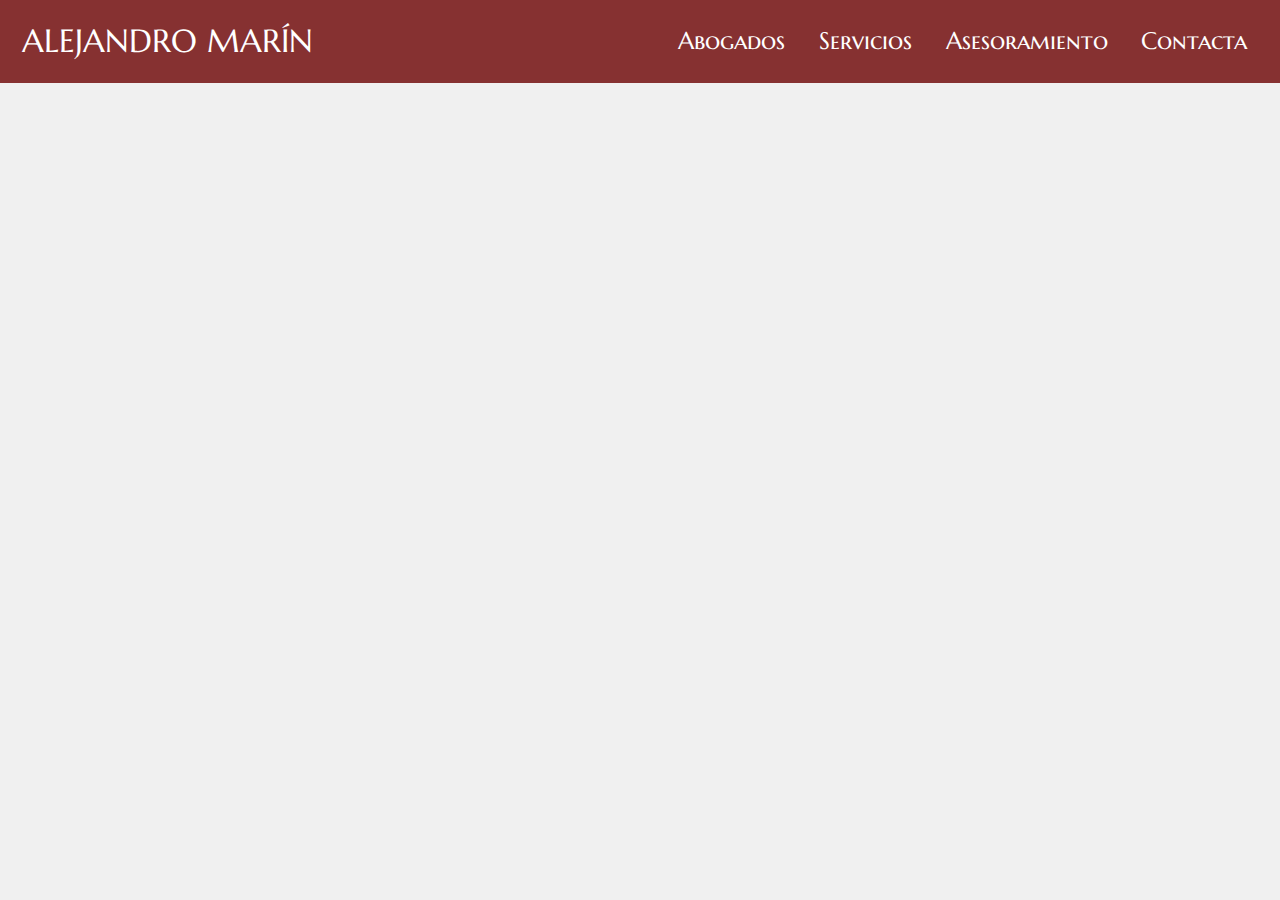
==== abogados.html @ 9fc42381 "changes" ====
<!DOCTYPE html>
<html lang="es">
<head>
        <!-- SEO -->
        <meta name="description" content="Bufete de abogados especializados en diversos servicios legales. Asesoramiento integral y atención personalizada.">
        <meta name="keywords" content="abogados, servicios legales, asesoramiento legal, derechos laborales, litigios, consultas jurídicas">
        <meta name="author" content="Alejandro Marín Abogados">
        <!-- FONTS -->
        <link rel="preconnect" href="https://fonts.googleapis.com">
        <link rel="preconnect" href="https://fonts.gstatic.com" crossorigin>
        <link href="https://fonts.googleapis.com/css2?family=Marcellus+SC&display=swap" rel="stylesheet">
        <link href="https://fonts.googleapis.com/css2?family=Maven+Pro&display=swap" rel="stylesheet">        <meta name="viewport" content="width=device-width, initial-scale=1.0">
        <!-- CSS -->
        <link rel="stylesheet" href="https://cdn.jsdelivr.net/npm/bootstrap@5.3.2/dist/css/bootstrap.min.css" integrity="sha384-T3c6CoIi6uLrA9TneNEoa7RxnatzjcDSCmG1MXxSR1GAsXEV/Dwwykc2MPK8M2HN" crossorigin="anonymous">
        <link rel="stylesheet" href="/styles/style.css">
        <!-- TITLE -->
        <title>Alejandro Marín</title>
</head>

<body>
    <header class="header">
        <h1 class="h1">
            <a href="#" class="a">ALEJANDRO MARÍN</a>
        </h1>

        <button class="button">
            <svg class="svg" xmlns="http://www.w3.org/2000/svg" width="16" height="16" fill="currentColor" viewBox="0 0 16 16">
                <path fill-rule="evenodd" d="M2.5 12a.5.5 0 0 1 .5-.5h10a.5.5 0 0 1 0 1H3a.5.5 0 0 1-.5-.5m0-4a.5.5 0 0 1 .5-.5h10a.5.5 0 0 1 0 1H3a.5.5 0 0 1-.5-.5m0-4a.5.5 0 0 1 .5-.5h10a.5.5 0 0 1 0 1H3a.5.5 0 0 1-.5-.5"/>
            </svg>
        </button>

        <nav class="nav">
            <ul class="ul">
                <li class="li"><a href="#" class="a">Abogados</a></li>
                <li class="li"><a href="#" class="a">Servicios</a></li>
                <li class="li"><a href="#" class="a">Asesoramiento</a></li>
                <li class="li"><a href="#" class="a">Contacta</a></li>
            </ul>
        </nav>
    </header>
    <main class="main">
   
    </main>

    <footer class="footer">
        <div></div>
    </footer>

    <!-- JAVASCRIPT -->
    <script src="https://cdn.jsdelivr.net/npm/bootstrap@5.3.2/dist/js/bootstrap.min.js"></script>
    <script src="https://cdn.jsdelivr.net/npm/bootstrap@5.3.2/dist/js/bootstrap.bundle.min.js"></script>
    <script type="module" src="/scripts/main.js"></script>
</body>
</html>
---- styles/style.css ----
@charset "UTF-8";
/* Reseteamos los estilos por defecto */
:root {
  --color-primario: #f0f0f0;
  --color-secundario: #181818;
  --tipo-principal: "Maven Pro", sans-serif;
  --tipo-secundaria: "Marcellus SC", serif;
}

@media (prefers-reduced-motion: reduce) {
  * {
    animation: none !important;
    transition: none !important;
  }
}
*, *::before, *::after {
  margin: 0;
  padding: 0;
  border: 0;
  box-sizing: border-box;
  vertical-align: baseline;
}

*::before, *::after {
  display: block;
}

img, picture, video, iframe, figure {
  max-width: 100%;
  width: 100%;
  display: block;
  /*opcional*/
  -o-object-fit: cover;
     object-fit: cover;
  /*opcional*/
  -o-object-position: center center;
     object-position: center center;
}

a {
  display: block;
}

p a {
  display: inline;
}

li {
  list-style-type: none;
}

ul, ol, dl {
  padding: 0;
  margin: 0;
}

html {
  scroll-behavior: smooth;
}

h1, h2, h3, h4, h5, h6, p, span, a, strong, blockquote, i, b, u, em {
  font-size: 1em;
  font-weight: inherit;
  font-style: inherit;
  text-decoration: none;
  color: inherit;
  line-height: 1.4em;
}

blockquote:before, blockquote:after, q:before, q:after {
  content: "";
  content: none;
}

::-moz-selection {
  background-color: var(--color-primario);
  color: var(--color-secundario);
}

::selection {
  background-color: var(--color-primario);
  color: var(--color-secundario);
}

form, input, button, textarea, select, label {
  font-family: inherit;
  font-size: inherit;
  -webkit-hyphens: auto;
          hyphens: auto;
  background-color: transparent;
  display: block;
  color: inherit;
  /*appearance:none;*/
}

table, tr, td {
  border-collapse: collapse;
  border-spacing: 0;
}

svg {
  width: 100%;
  display: block;
  fill: currentColor;
}

body {
  min-height: 100vh;
  font-size: 100%;
  font-family: var(--tipo-principal);
  background-color: var(--color-primario);
  color: var(--color-secundario);
  /*opcional*/
  line-height: 1.4em;
  /*opcional*/
  /*opcional*/
  font-smooth: always;
  /*opcional*/
  --webkit-font-smoothing: antialiased;
  /*opcional*/
  -moz-osx-font-smoothing: grayscale;
}

/*DISEÑO GENERAL*/
h2 {
  font-family: var(--tipo-secundaria);
  font-size: 1.8em;
  font-weight: bolder;
  color: #863131;
}

h3 {
  font-weight: bold;
  color: #333;
  font-size: 1.4em;
  padding: 0px 50px 0px 50px;
}

p {
  font-size: 1.3em;
  padding: 0px 25px 0px 25px;
}

.button {
  display: none;
  cursor: pointer;
}
@media screen and (max-width: 480px) {
  .button {
    display: block;
  }
}
@media screen and (max-width: 768px) {
  .button {
    display: block;
  }
}

.header {
  width: 100%;
  background-color: #863131;
  padding: 1em;
  color: white;
  position: absolute;
  display: flex;
  flex-flow: row wrap;
  justify-content: space-between;
  align-items: center;
}
.header .h1 {
  margin: 0.1em 0 0.1em 0.2em;
  font-family: var(--tipo-secundaria);
  font-size: 2em;
}
.header .svg {
  margin: 0.1em 0.2em 0.1em 0;
  width: 2.3em;
  height: 2.3em;
  fill: white;
}
@media screen and (max-width: 480px) {
  .header .nav {
    width: 100%;
    opacity: 0;
    height: 0vh;
    pointer-events: none;
    overflow: hidden;
    transition: all 0.5s ease;
    display: flex;
    flex-flow: column nowrap;
    justify-content: center;
    align-items: center;
  }
  .header .nav.active {
    opacity: 1;
    height: 45vh;
    pointer-events: auto;
  }
}
@media screen and (max-width: 768px) {
  .header .nav {
    width: 100%;
    opacity: 0;
    height: 0vh;
    pointer-events: none;
    overflow: hidden;
    transition: all 0.5s ease;
    display: flex;
    flex-flow: column nowrap;
    justify-content: center;
    align-items: center;
  }
  .header .nav.active {
    opacity: 1;
    height: 45vh;
    pointer-events: auto;
  }
}
.header .ul {
  display: flex;
  flex-flow: row wrap;
  justify-content: flex-end;
  align-items: center;
}
@media screen and (max-width: 480px) {
  .header .ul {
    flex-direction: column;
  }
}
@media screen and (max-width: 768px) {
  .header .ul {
    flex-direction: column;
  }
}
.header .li {
  font-family: var(--tipo-secundaria);
  font-size: 1.5em;
  margin: 0 0.7em;
}
@media screen and (max-width: 480px) {
  .header .li {
    margin: 1em 0;
  }
}
@media screen and (max-width: 768px) {
  .header .li {
    margin: 1em 0;
  }
}
.header .li:hover {
  color: mistyrose;
  -webkit-text-decoration: underline 0.1em #333;
          text-decoration: underline 0.1em #333;
  transition: all 0.5s ease;
}

.main {
  display: grid;
  place-content: center;
  grid-template-columns: 1fr;
}
.main .img_main {
  background-image: url(../assets/img/mainLawyer.jpg);
  width: 100%;
  height: 385px;
  background-size: cover;
  background-position: center;
  margin-bottom: 10px;
}
.main .portada {
  display: flex;
  flex-direction: column;
  align-items: center;
}
.main .portada .txt_portada {
  display: flex;
  flex-direction: column;
  text-align: center;
  justify-content: center;
  padding: 20px 25px 30px 25px;
}
.main .portada .txt_portada > * {
  display: flex;
  align-items: center;
  justify-content: center;
  padding-bottom: 20px;
}
.main .portada .btn_portada {
  display: flex;
  text-align: center;
  justify-content: center;
  font-size: 1.3em;
  border: #863131 solid 0.1em;
  border-radius: 5.5px;
  margin-top: 0px;
  padding: 9px;
  background-color: #863131;
  color: white;
}
.main .portada .btn_portada:hover {
  border: #333 solid 0.1em;
  background-color: #333;
}
.main .sec {
  display: flex;
  flex-direction: column;
  align-items: center;
}
.main .sec .img {
  width: 100%;
  height: 250px;
  background-size: cover;
  background-position: center;
  margin-bottom: 10px;
}
.main .sec .img:hover {
  opacity: 0.4;
  cursor: pointer;
}
.main .sec .img_civil {
  background-image: url(../assets/img/sec1.jpeg);
}
.main .sec .img_laboral {
  background-image: url(../assets/img/sec2.jpg);
}
.main .sec .img_penal {
  background-image: url(../assets/img/sec3.jpg);
}
.main .sec .txt_sec {
  display: flex;
  flex-direction: column;
  text-align: center;
  justify-content: center;
  padding: 20px 30px 30px 30px;
}/*# sourceMappingURL=style.css.map */
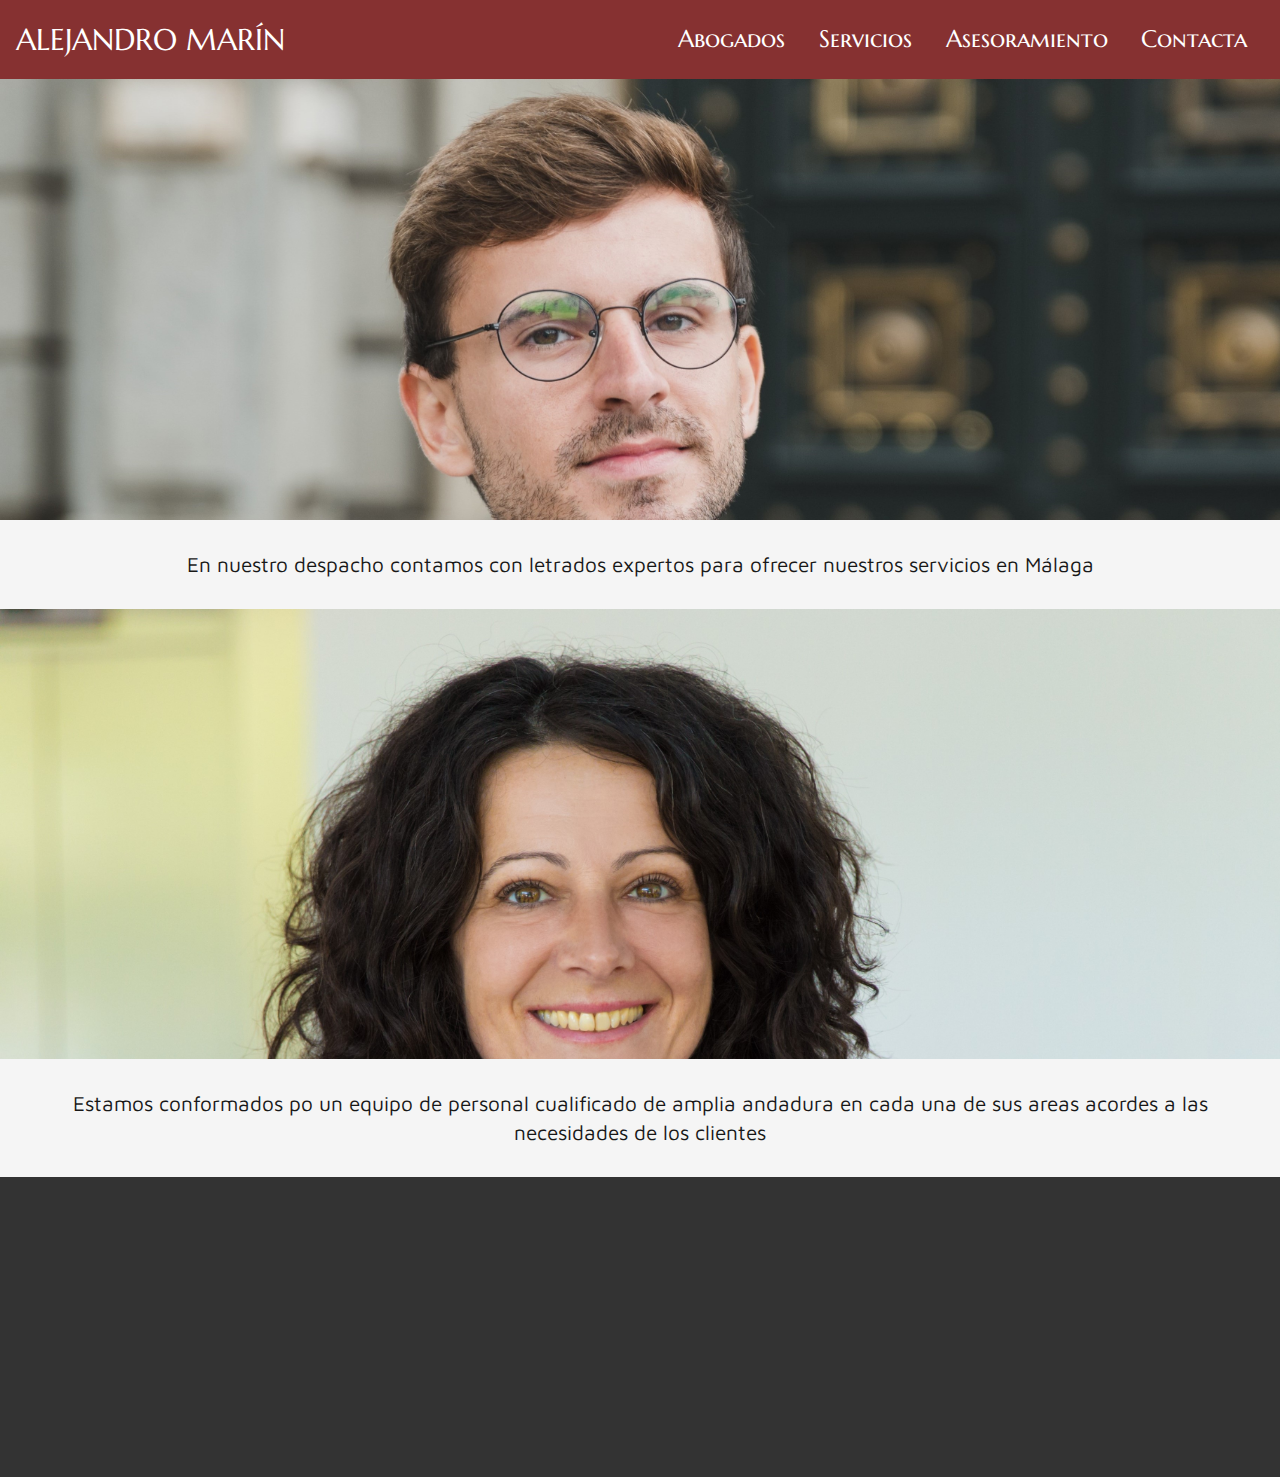
==== commit e31b804c: "pull page abogados (beta)" ====
--- a/abogados.html
+++ b/abogados.html
@@ -38,8 +38,20 @@
             </ul>
         </nav>
     </header>
-    <main class="main">
-   
+
+    <main class="main_abogados">
+         <div class="sec2">
+            <div class="img img_abogados1 "></div>
+            <div class="txt_sec">
+                <p>En nuestro despacho contamos con letrados expertos para ofrecer nuestros servicios en Málaga</p>
+            </div>
+        </div>
+        <div class="sec2">
+            <div class="img img_abogados2"></div>
+            <div class="txt_sec">
+                <p>Estamos conformados po un equipo de personal cualificado de amplia andadura en cada una de sus areas acordes a las necesidades de los clientes</p>
+            </div>
+        </div>
     </main>
 
     <footer class="footer">
--- a/styles/style.css
+++ b/styles/style.css
@@ -122,9 +122,13 @@
 }
 
 /*DISEÑO GENERAL*/
+html {
+  scrollbar-width: none;
+}
+
 h2 {
   font-family: var(--tipo-secundaria);
-  font-size: 1.8em;
+  font-size: 1.65em;
   font-weight: bolder;
   color: #863131;
 }
@@ -158,24 +162,25 @@
 
 .header {
   width: 100%;
+  z-index: 1000;
   background-color: #863131;
   padding: 1em;
   color: white;
-  position: absolute;
+  position: fixed;
   display: flex;
   flex-flow: row wrap;
   justify-content: space-between;
   align-items: center;
 }
 .header .h1 {
-  margin: 0.1em 0 0.1em 0.2em;
+  margin: 0.1em 0 0.1em 0;
   font-family: var(--tipo-secundaria);
-  font-size: 2em;
+  font-size: 1.85em;
 }
 .header .svg {
-  margin: 0.1em 0.2em 0.1em 0;
-  width: 2.3em;
-  height: 2.3em;
+  margin: 0.1em 0em 0.1em 0;
+  width: 2.1em;
+  height: 2.1em;
   fill: white;
 }
 @media screen and (max-width: 480px) {
@@ -256,21 +261,17 @@
 
 .main {
   display: grid;
-  place-content: center;
   grid-template-columns: 1fr;
+  background-color: whitesmoke;
+  padding-top: 70px;
 }
 .main .img_main {
   background-image: url(../assets/img/mainLawyer.jpg);
   width: 100%;
-  height: 385px;
+  height: 315px;
   background-size: cover;
   background-position: center;
   margin-bottom: 10px;
-}
-.main .portada {
-  display: flex;
-  flex-direction: column;
-  align-items: center;
 }
 .main .portada .txt_portada {
   display: flex;
@@ -299,12 +300,7 @@
 }
 .main .portada .btn_portada:hover {
   border: #333 solid 0.1em;
-  background-color: #333;
-}
-.main .sec {
-  display: flex;
-  flex-direction: column;
-  align-items: center;
+  background-color: slategrey;
 }
 .main .sec .img {
   width: 100%;
@@ -332,4 +328,43 @@
   text-align: center;
   justify-content: center;
   padding: 20px 30px 30px 30px;
+}
+
+.footer {
+  background-color: #333;
+  width: 100%;
+  height: 300px;
+  color: white;
+  padding: 1em;
+}
+
+.main_abogados {
+  display: grid;
+  grid-template-columns: 1fr;
+  background-color: whitesmoke;
+  padding-top: 70px;
+}
+.main_abogados .sec2 .img {
+  width: 100%;
+  height: 450px;
+  background-size: cover;
+  background-position: top;
+  margin-bottom: 10px;
+}
+.main_abogados .sec2 .img_abogados:hover {
+  opacity: 0.4;
+  cursor: pointer;
+}
+.main_abogados .sec2 .img_abogados2 {
+  background-image: url(../assets/img/abogado1.jpg);
+}
+.main_abogados .sec2 .img_abogados1 {
+  background-image: url(../assets/img/abogado2.jpg);
+}
+.main_abogados .sec2 .txt_sec {
+  display: flex;
+  flex-direction: column;
+  text-align: center;
+  justify-content: center;
+  padding: 20px 30px 30px 30px;
 }/*# sourceMappingURL=style.css.map */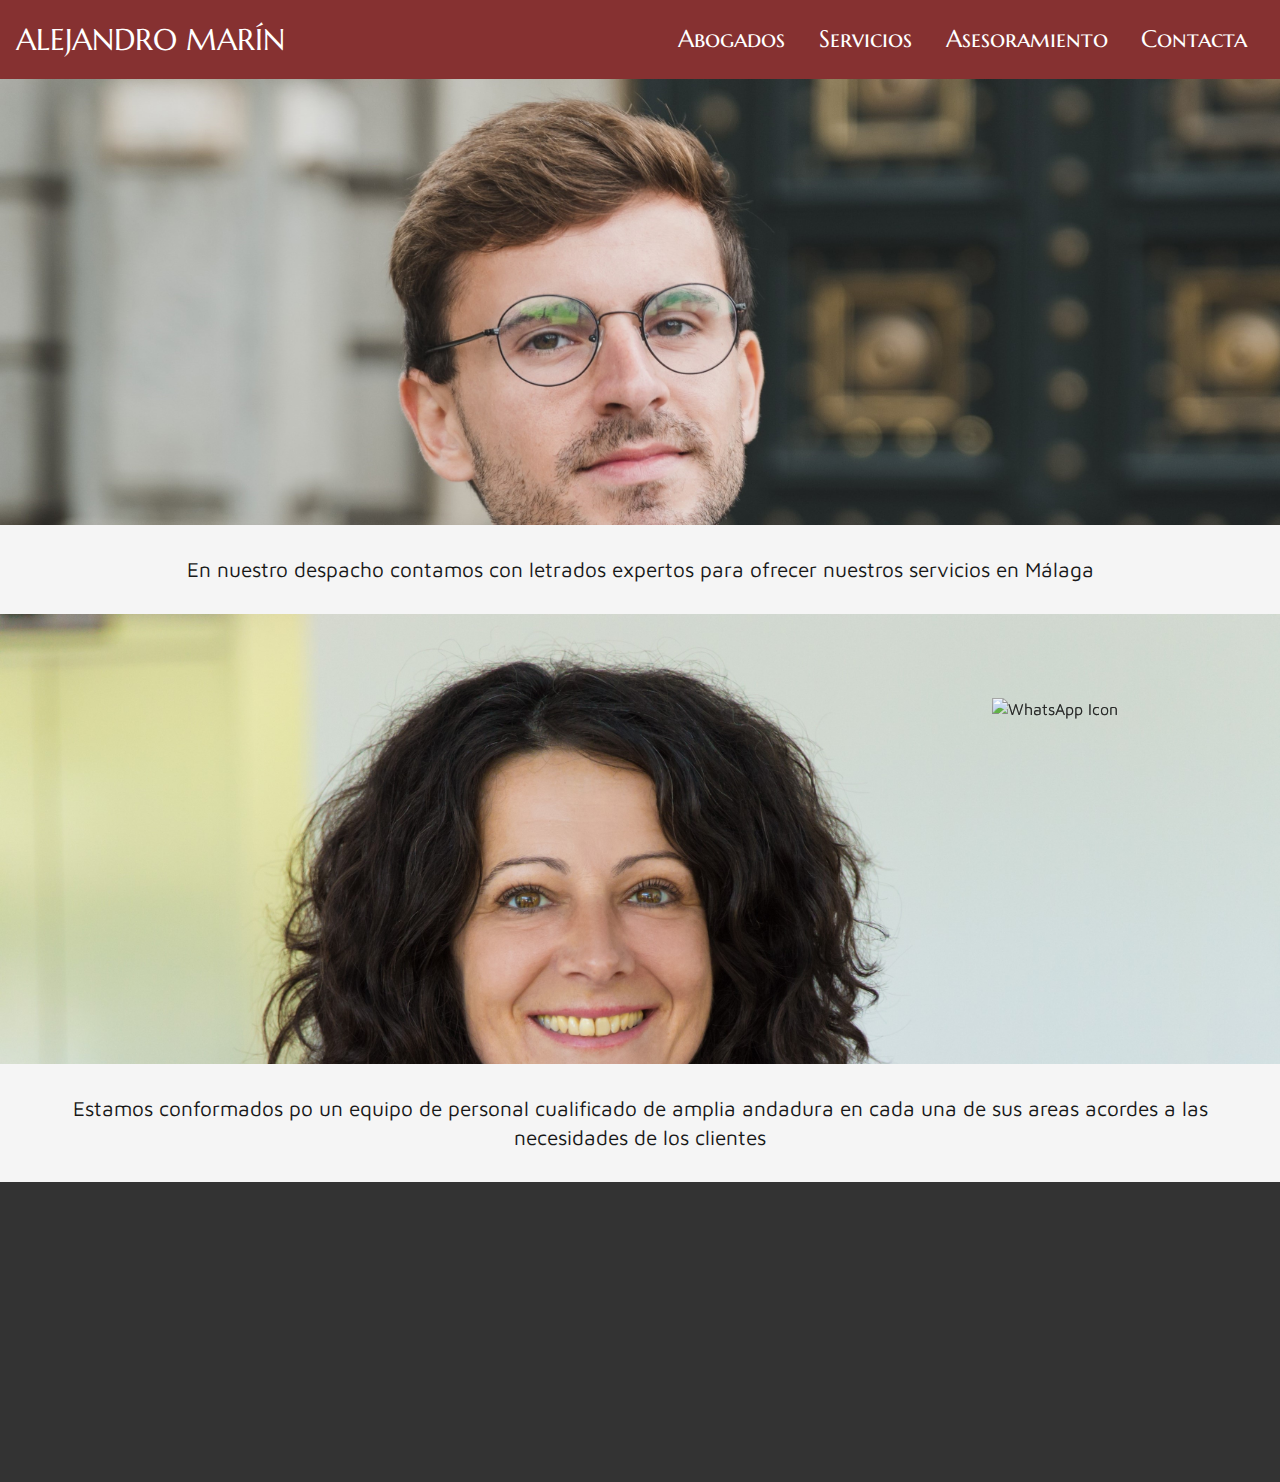
==== commit 9bea896a: "pull page abogados (beta)" ====
--- a/abogados.html
+++ b/abogados.html
@@ -52,7 +52,10 @@
                 <p>Estamos conformados po un equipo de personal cualificado de amplia andadura en cada una de sus areas acordes a las necesidades de los clientes</p>
             </div>
         </div>
+        <img src="src/ico/whatssap-icon.png" alt="WhatsApp Icon" class="whatsapp-icon">
     </main>
+
+    <img src="assets/img/ico/whatssap-icon.png" alt="WhatsApp Icon" class="whatsapp-icon">
 
     <footer class="footer">
         <div></div>
--- a/styles/style.css
+++ b/styles/style.css
@@ -263,12 +263,12 @@
   display: grid;
   grid-template-columns: 1fr;
   background-color: whitesmoke;
-  padding-top: 70px;
+  padding-top: 75px;
 }
 .main .img_main {
   background-image: url(../assets/img/mainLawyer.jpg);
   width: 100%;
-  height: 315px;
+  height: 320px;
   background-size: cover;
   background-position: center;
   margin-bottom: 10px;
@@ -330,6 +330,21 @@
   padding: 20px 30px 30px 30px;
 }
 
+.whatsapp-icon {
+  position: fixed;
+  opacity: 70%;
+  width: 20%;
+  bottom: 20%;
+  right: 2.5%;
+  z-index: auto;
+}
+
+.whatsapp-icon:hover {
+  opacity: 100%;
+  transition: all 0.25s linear;
+  cursor: pointer;
+}
+
 .footer {
   background-color: #333;
   width: 100%;
@@ -342,7 +357,7 @@
   display: grid;
   grid-template-columns: 1fr;
   background-color: whitesmoke;
-  padding-top: 70px;
+  padding-top: 75px;
 }
 .main_abogados .sec2 .img {
   width: 100%;
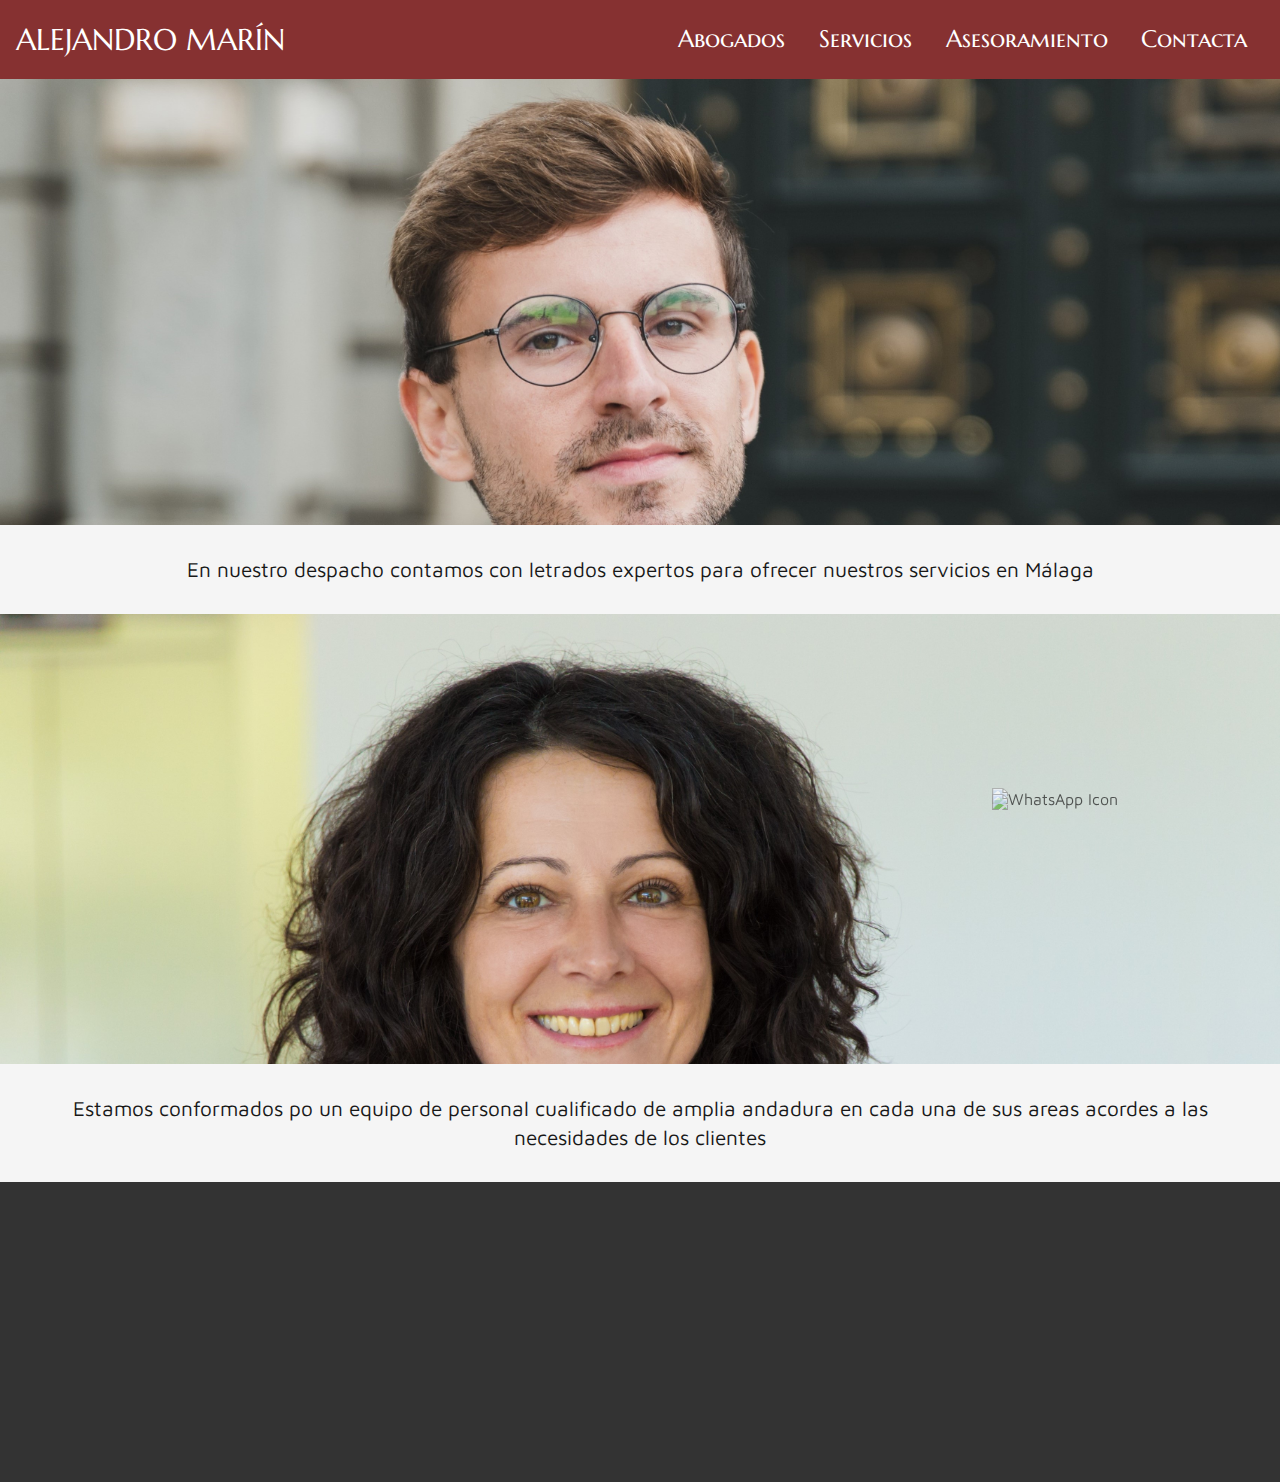
==== commit dcd805e4: "pull page abogados (beta)" ====
--- a/abogados.html
+++ b/abogados.html
@@ -52,10 +52,10 @@
                 <p>Estamos conformados po un equipo de personal cualificado de amplia andadura en cada una de sus areas acordes a las necesidades de los clientes</p>
             </div>
         </div>
-        <img src="src/ico/whatssap-icon.png" alt="WhatsApp Icon" class="whatsapp-icon">
+        <img alt="WhatsApp Icon" class="whatsapp-icon">
     </main>
 
-    <img src="assets/img/ico/whatssap-icon.png" alt="WhatsApp Icon" class="whatsapp-icon">
+    <img src="assets/img/ico/whatssap-icon.png" class="whatsapp-icon">
 
     <footer class="footer">
         <div></div>
--- a/styles/style.css
+++ b/styles/style.css
@@ -331,12 +331,12 @@
 }
 
 .whatsapp-icon {
+  background-image: url(../assets/img/ico/whatssap-icon.png);
   position: fixed;
   opacity: 70%;
   width: 20%;
-  bottom: 20%;
+  bottom: 10%;
   right: 2.5%;
-  z-index: auto;
 }
 
 .whatsapp-icon:hover {
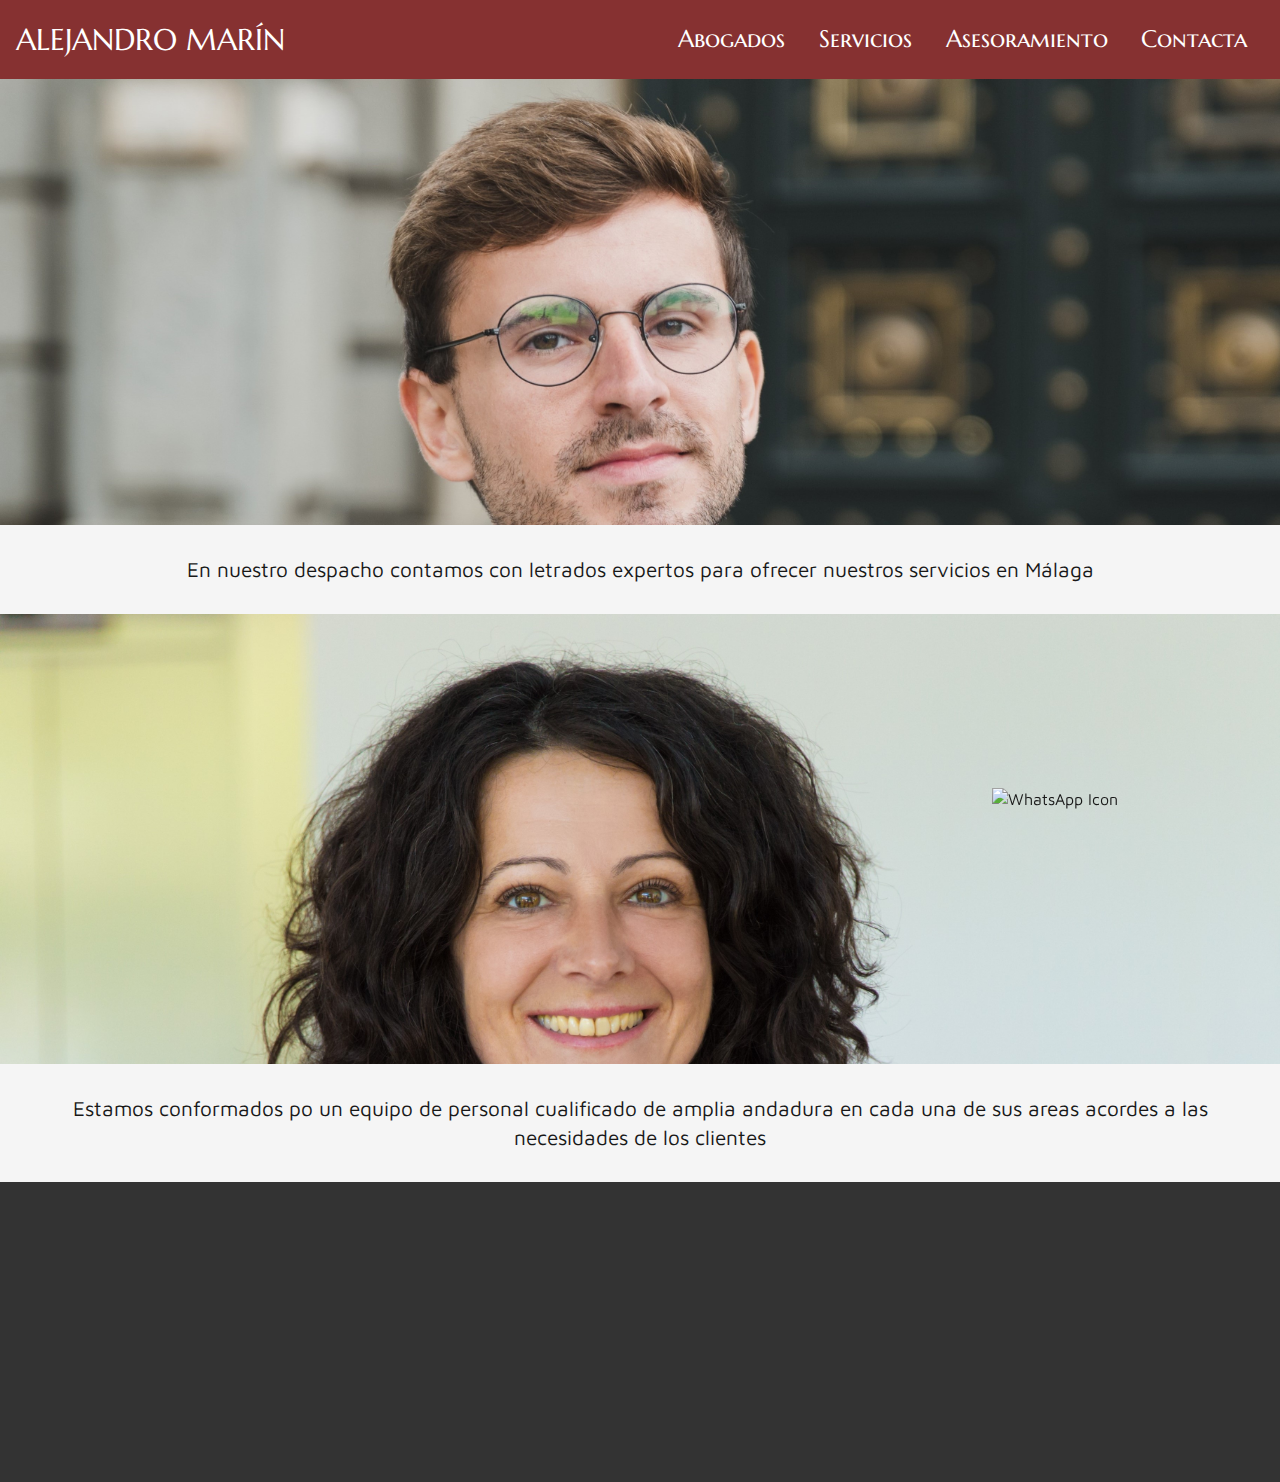
==== commit e2bfbc17: "pull page abogados (beta)" ====
--- a/abogados.html
+++ b/abogados.html
@@ -52,10 +52,10 @@
                 <p>Estamos conformados po un equipo de personal cualificado de amplia andadura en cada una de sus areas acordes a las necesidades de los clientes</p>
             </div>
         </div>
-        <img alt="WhatsApp Icon" class="whatsapp-icon">
+        <img alt="WhatsApp Icon" class="whatsapp-icon"/>
     </main>
 
-    <img src="assets/img/ico/whatssap-icon.png" class="whatsapp-icon">
+    <img class="whatsapp-icon"/>
 
     <footer class="footer">
         <div></div>
--- a/styles/style.css
+++ b/styles/style.css
@@ -333,7 +333,7 @@
 .whatsapp-icon {
   background-image: url(../assets/img/ico/whatssap-icon.png);
   position: fixed;
-  opacity: 70%;
+  opacity: 100%;
   width: 20%;
   bottom: 10%;
   right: 2.5%;
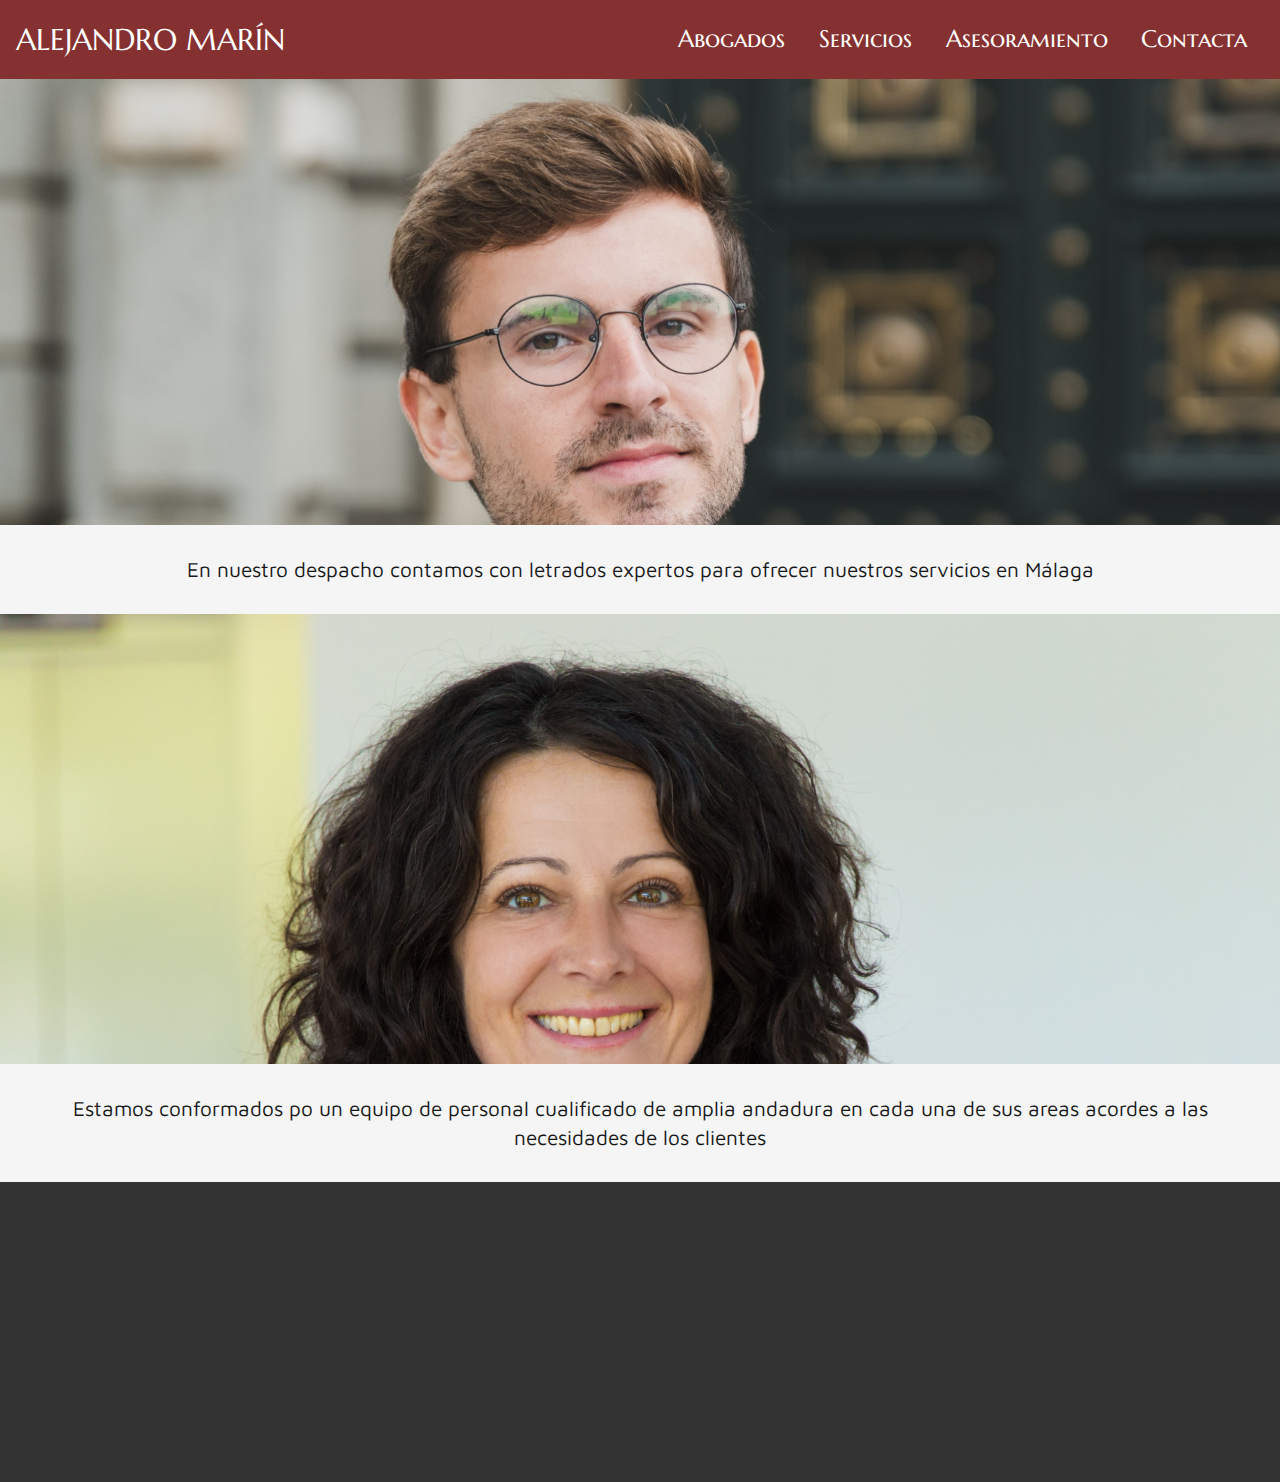
==== commit c2dd8075: "pull page abogados (beta)" ====
--- a/abogados.html
+++ b/abogados.html
@@ -52,7 +52,7 @@
                 <p>Estamos conformados po un equipo de personal cualificado de amplia andadura en cada una de sus areas acordes a las necesidades de los clientes</p>
             </div>
         </div>
-        <img alt="WhatsApp Icon" class="whatsapp-icon"/>
+        <img class="whatsapp-icon"/>
     </main>
 
     <img class="whatsapp-icon"/>
